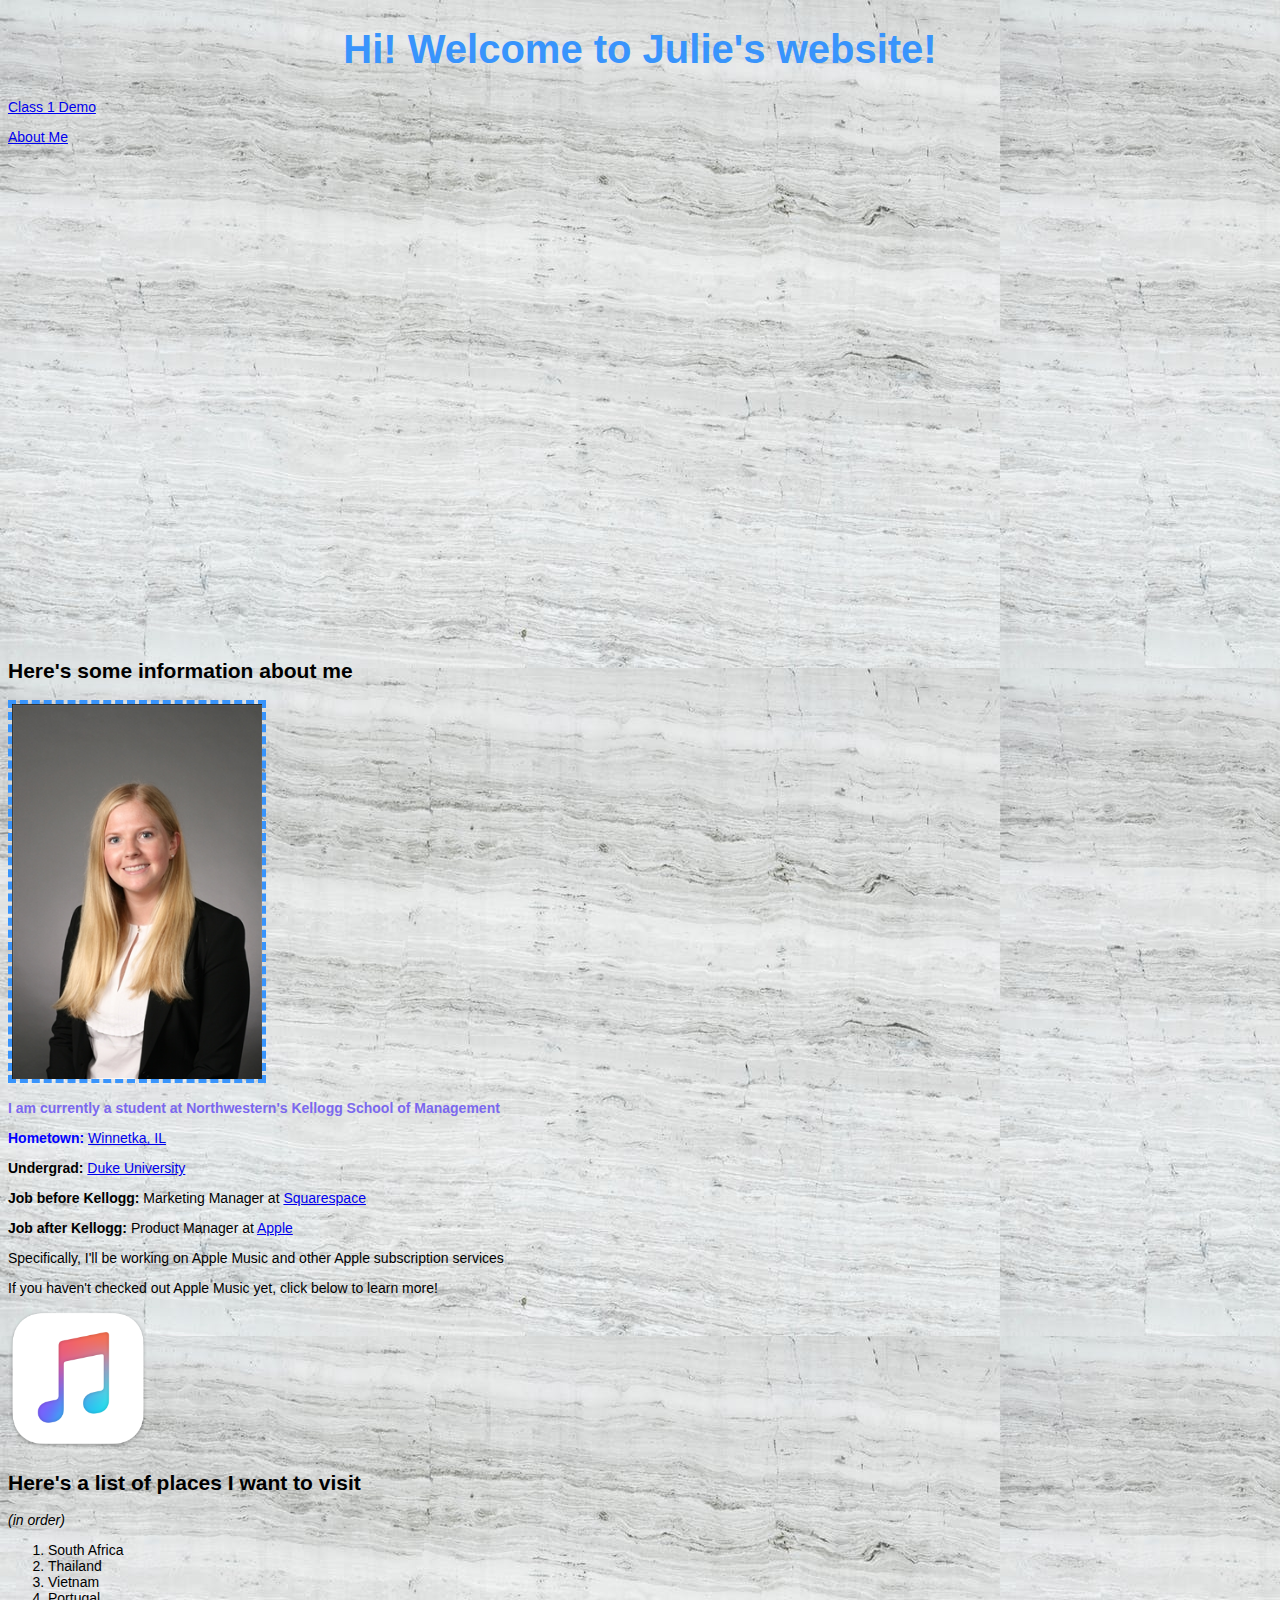
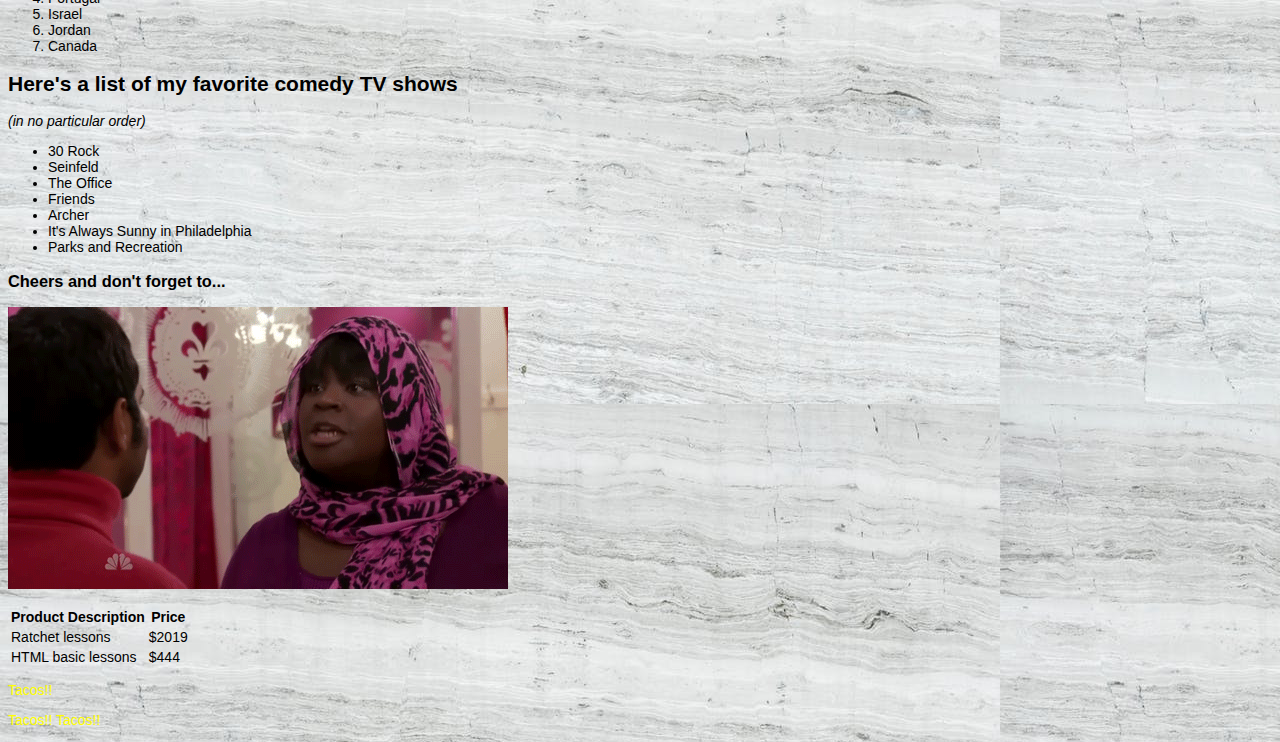
==== index.html @ c43ce9c9 "Class 2 Updates" ====
<!DOCTYPE html>
<html>
<head>
    <title>Julie's Website</title>
    <link rel="stylesheet" href="styles.css">
</head>
<body>
    <h1>Hi! Welcome to Julie's website!</h1> 
    <p>
            <a href="indexclass1.html">Class 1 Demo</a>
    </p>
    <p> 
        <a href="about.html">About Me</a>
    </p>
    <iframe src="https://giphy.com/embed/3o7WTqZqJNyoCLnqJW" width="480" height="480" frameBorder="0" class="giphy-embed" allowFullScreen></iframe><p><a href="https://giphy.com/gifs/friday-weekend-finally-3o7WTqZqJNyoCLnqJW"></a></p>
    <h2>Here's some information about me</h2>
    <img id="headshot" src="DE236109093(JEH5109).JPG">
    <div>
    <p id="first"> I am currently a student at Northwestern's Kellogg School of Management</p>
    <p id="second"> <strong>Hometown:</strong> <a href="https://en.wikipedia.org/wiki/Winnetka,_Illinois">Winnetka, IL</a></p>
    <p> <strong>Undergrad:</strong> <a href="https://en.wikipedia.org/wiki/Duke_University">Duke University</a></p>
    <p> <strong>Job before Kellogg:</strong> Marketing Manager at <a href="http://squarespace.com">Squarespace</a></p>
    <p> <strong>Job after Kellogg:</strong> Product Manager at <a href="http://apple.com">Apple</a></p></p>
    <p> Specifically, I'll be working on Apple Music and other Apple subscription services</p>
    <p>If you haven't checked out Apple Music yet, click below to learn more!</p>
    <p><a href="https://apple.com/music/"> <img id="apple" src="Apple-music-icon.png"></a></p>
    </div>
    <div>
    <h2>Here's a list of places I want to visit</h2>
    <p><em>(in order)</em></p>
    <ol>
        <li>South Africa</li>
        <li>Thailand</li>
        <li>Vietnam</li>
        <li>Portugal</li>
        <li>Israel</li>
        <li>Jordan</li>
        <li>Canada</li>
    </ol>
    <h2>Here's a list of my favorite comedy TV shows</h2>
    <p><em>(in no particular order)</em></p>
    <ul>
        <li>30 Rock</li>
        <li>Seinfeld</li>
        <li>The Office</li>
        <li>Friends</li>
        <li>Archer</li>
        <li>It's Always Sunny in Philadelphia</li>
        <li>Parks and Recreation</li>
    </ul>
    <h3> Cheers and don't forget to...</h3> <span><img src="treatyoself.gif"></span>
    </div>
    <div> <p>
    <table>
        <tr>
            <th>Product Description</th>
            <th>Price</th>
        </tr>
        <tr>
            <td>Ratchet lessons</td>
            <td>$2019</td>
        </tr>
        <tr>
                <td>HTML basic lessons</td>
                <td>$444</td>
            </tr>
    </table>
    </p>
    <p class="tacos">Tacos!!</p>
    <p class="tacos">Tacos!! Tacos!!</p>
    </div>
</body>
</html>
---- styles.css ----
/* here's how to do a comment */
body{
    font-family: Helvetica, sans-serif;
    font-size: 14px;
    background-image: url(pexels-photo-951240.jpeg);
    background-repeat: repeat;
}
h1{
    color: #3894fc;
    font-size: 40px;
    text-align: center;
    text-shadow: 1px; 
}
#first{
    color: #7B68EE;
    font-weight: bold;
}
#second{
    color: #0000FF;
}
#headshot{
    width: 250px;
    border-color: #3894fc;
    border-style: dashed; 
    border-width: 4px;
}
#apple{
    width: 140px;
}
p.tacos{
    color: yellow;
}
a:visited{
    color: #7B68EE;
}
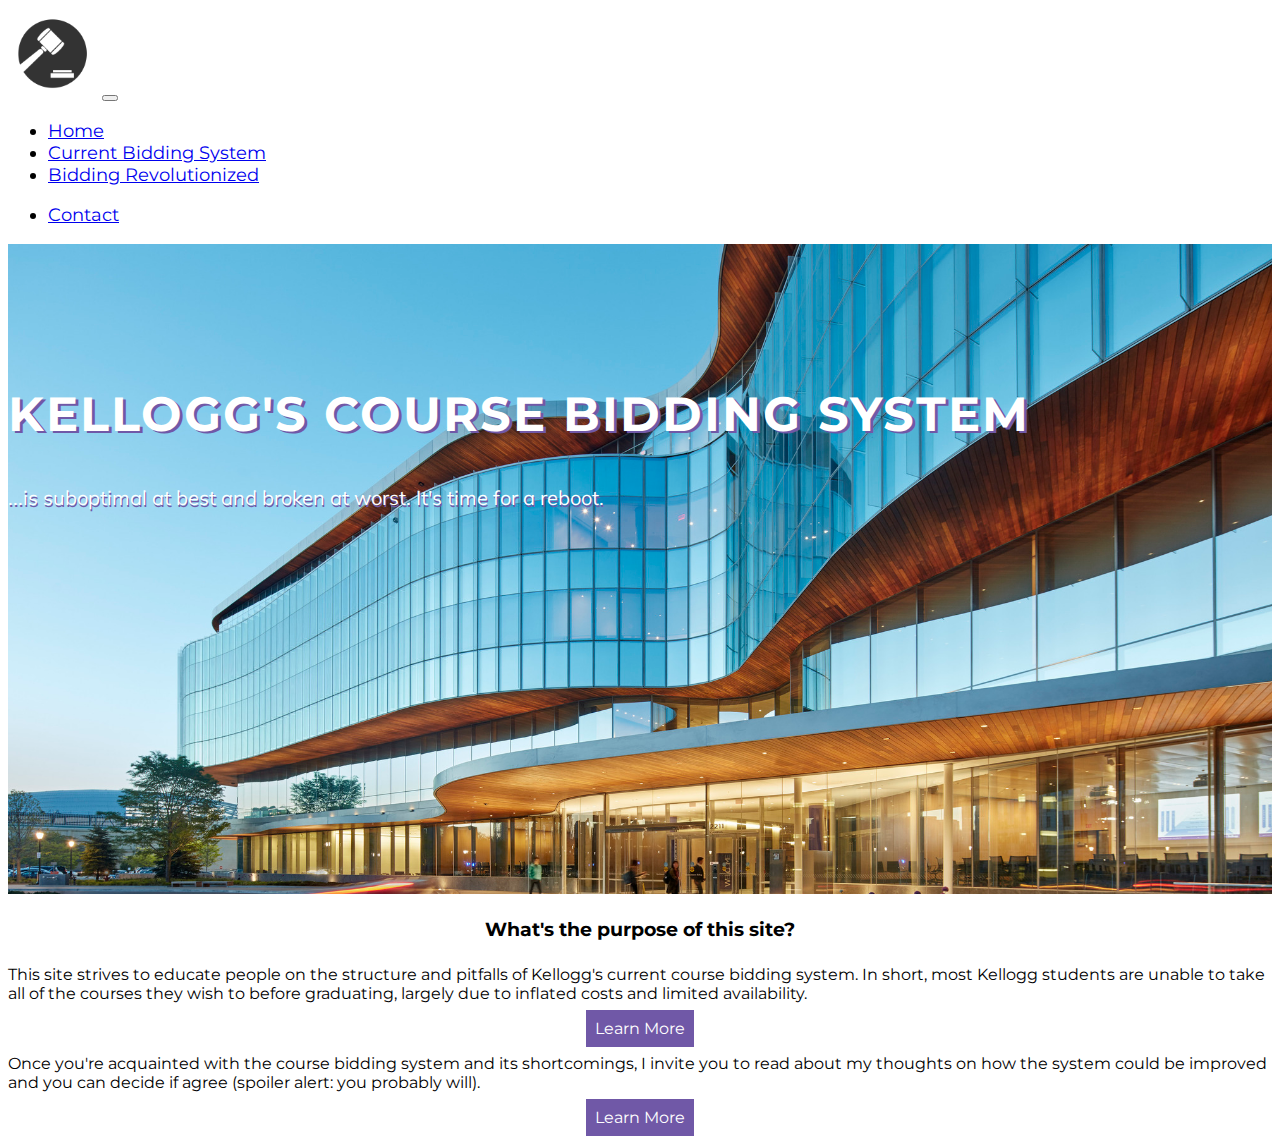
==== commit 25fc979a: "commit" ====
--- a/index.html
+++ b/index.html
@@ -1,73 +1,61 @@
-<!DOCTYPE html>
-<html>
+<!-- Julie's First KIEI 924 Project - Home Page -->
+<html lang="en">
 <head>
-    <title>Julie's Website</title>
-    <link rel="stylesheet" href="styles.css">
+    <meta charset="UTF-8">
+    <meta name="viewport" content="width=device-width, initial-scale=1.0">
+    <meta http-equiv="X-UA-Compatible" content="ie=edge">
+    <!-- Bootstrap CSS -->
+    <link rel="stylesheet" href="https://stackpath.bootstrapcdn.com/bootstrap/4.2.1/css/bootstrap.min.css" integrity="sha384-GJzZqFGwb1QTTN6wy59ffF1BuGJpLSa9DkKMp0DgiMDm4iYMj70gZWKYbI706tWS" crossorigin="anonymous">
+    <!-- Font Awesome -->
+    <link rel="stylesheet" href="https://use.fontawesome.com/releases/v5.7.0/css/all.css" integrity="sha384-lZN37f5QGtY3VHgisS14W3ExzMWZxybE1SJSEsQp9S+oqd12jhcu+A56Ebc1zFSJ" crossorigin="anonymous">
+    <!-- Google Fonts --> 
+    <link href="https://fonts.googleapis.com/css?family=Montserrat|Muli" rel="stylesheet">
+    <!-- Personal Style Sheet -->
+     <link rel="stylesheet" href="styles.css">
+     <title>Broken Bidding</title>
 </head>
 <body>
-    <h1>Hi! Welcome to Julie's website!</h1> 
-    <p>
-            <a href="indexclass1.html">Class 1 Demo</a>
-    </p>
-    <p> 
-        <a href="about.html">About Me</a>
-    </p>
-    <iframe src="https://giphy.com/embed/3o7WTqZqJNyoCLnqJW" width="480" height="480" frameBorder="0" class="giphy-embed" allowFullScreen></iframe><p><a href="https://giphy.com/gifs/friday-weekend-finally-3o7WTqZqJNyoCLnqJW"></a></p>
-    <h2>Here's some information about me</h2>
-    <img id="headshot" src="DE236109093(JEH5109).JPG">
-    <div>
-    <p id="first"> I am currently a student at Northwestern's Kellogg School of Management</p>
-    <p id="second"> <strong>Hometown:</strong> <a href="https://en.wikipedia.org/wiki/Winnetka,_Illinois">Winnetka, IL</a></p>
-    <p> <strong>Undergrad:</strong> <a href="https://en.wikipedia.org/wiki/Duke_University">Duke University</a></p>
-    <p> <strong>Job before Kellogg:</strong> Marketing Manager at <a href="http://squarespace.com">Squarespace</a></p>
-    <p> <strong>Job after Kellogg:</strong> Product Manager at <a href="http://apple.com">Apple</a></p></p>
-    <p> Specifically, I'll be working on Apple Music and other Apple subscription services</p>
-    <p>If you haven't checked out Apple Music yet, click below to learn more!</p>
-    <p><a href="https://apple.com/music/"> <img id="apple" src="Apple-music-icon.png"></a></p>
+    <div class="container-fluid">
+        <nav class="navbar navbar-expand-lg navbar-light">
+            <a class="navbar-brand" href="#">       <img src="auction_special_496515.png" alt="Gavel"></a>
+            <button class="navbar-toggler" type="button" data-toggle="collapse" data-target="#navbarSupportedContent" aria-controls="navbarSupportedContent" aria-expanded="false" aria-label="Toggle navigation">
+                <span class="navbar-toggler-icon"></span>
+            </button>
+        <div class="collapse navbar-collapse" id="navbarSupportedContent">
+            <ul class="navbar-nav mr-auto">
+                <li class="nav-item"><a class="nav-link" href="#">Home</a></li>
+                <li class="nav-item"><a class="nav-link" href="#">Current Bidding System</a></li>
+                <li class="nav-item"><a class="nav-link" href="#">Bidding Revolutionized</a></li>
+            </ul>
+            <ul class="navbar-nav ml-auto">
+                    <li class="nav-item"><a class="nav-link" href="#">Contact <i class="far fa-paper-plane"></i></a></li>
+            </ul>
+        </div>
+    </nav>
+</div>
+<div class="container-fluid">
+    <div class="jumbotron">
+        <h1 id="jumboheader">Kellogg's Course Bidding System</h1>
+        <p id="jumbobody">...is suboptimal at best and broken at worst. It's time for a reboot.</p>
+            
     </div>
-    <div>
-    <h2>Here's a list of places I want to visit</h2>
-    <p><em>(in order)</em></p>
-    <ol>
-        <li>South Africa</li>
-        <li>Thailand</li>
-        <li>Vietnam</li>
-        <li>Portugal</li>
-        <li>Israel</li>
-        <li>Jordan</li>
-        <li>Canada</li>
-    </ol>
-    <h2>Here's a list of my favorite comedy TV shows</h2>
-    <p><em>(in no particular order)</em></p>
-    <ul>
-        <li>30 Rock</li>
-        <li>Seinfeld</li>
-        <li>The Office</li>
-        <li>Friends</li>
-        <li>Archer</li>
-        <li>It's Always Sunny in Philadelphia</li>
-        <li>Parks and Recreation</li>
-    </ul>
-    <h3> Cheers and don't forget to...</h3> <span><img src="treatyoself.gif"></span>
+</div>
+<div class="card">
+    <div class="card-body">
+        <h3 class="h-center">What's the purpose of this site?</h3>
+        <div class="container-fluid">
+            <div class="row">
+                <div class="col-sm-6">
+                    <p>This site strives to educate people on the structure and pitfalls of Kellogg's current course bidding system. In short, most Kellogg students are unable to take all of the courses they wish to before graduating, largely due to inflated costs and limited availability.</p>
+                    <div class="center-pill"><span class="badge badge-pill badge-secondary"><a class="pill-white-center" href="page1.html">Learn More</a></span></div>
+                </div>
+                <div class="col-sm-6">
+                    <p>Once you're acquainted with the course bidding system and its shortcomings, I invite you to read about my thoughts on how the system could be improved and you can decide if agree (spoiler alert: you probably will).</p>
+                    <div class="center-pill"><span class="badge badge-pill badge-secondary"><a class="pill-white-center" href="page2.html">Learn More</a></span>
+                </div>
+            </div>
+        </div>
     </div>
-    <div> <p>
-    <table>
-        <tr>
-            <th>Product Description</th>
-            <th>Price</th>
-        </tr>
-        <tr>
-            <td>Ratchet lessons</td>
-            <td>$2019</td>
-        </tr>
-        <tr>
-                <td>HTML basic lessons</td>
-                <td>$444</td>
-            </tr>
-    </table>
-    </p>
-    <p class="tacos">Tacos!!</p>
-    <p class="tacos">Tacos!! Tacos!!</p>
-    </div>
+</div>
 </body>
 </html>--- a/styles.css
+++ b/styles.css
@@ -1,35 +1,65 @@
-/* here's how to do a comment */
-body{
-    font-family: Helvetica, sans-serif;
-    font-size: 14px;
-    background-image: url(pexels-photo-951240.jpeg);
-    background-repeat: repeat;
+body {
+    font-family: 'Montserrat', sans-serif;
 }
-h1{
-    color: #3894fc;
-    font-size: 40px;
+a.navbar-brand img{
+    width: 90px;
+    opacity: 0.8;
+}
+.jumbotron{
+    background-image: url(Glub2.jpg);
+    background-repeat: no-repeat;
+    background-size: cover;
+    background-position: center;
+    height: 550px;
+    padding-top: 100px;
+}
+#jumboheader{
+    color: white; 
+    letter-spacing: 2px;
+    text-transform: uppercase;
+    text-shadow: 3px 2px #7058a7;
+    font-size: 48px; 
+    font-weight: bold;
+    line-height: 1.6;
+
+}
+#jumbobody{
+    color: white;
+    font-size: 20px; 
+    font-family: 'Muli', sans-serif;
+    display: block;
+    text-shadow: 1px 2px #7058a7;
+}
+.navbar-nav {
+    font-size: 18px;
+}
+.h-center {
     text-align: center;
-    text-shadow: 1px; 
+    font-weight: bold;
+    line-height: 1.8;
 }
-#first{
-    color: #7B68EE;
-    font-weight: bold;
+.pill-white-center {
+    color: white;
+    text-align: center;
+    text-decoration: none;
 }
-#second{
-    color: #0000FF;
+.badge{
+    background-color:#7058a7; 
+    width: 100px;
+    height: 32px;
+    padding: 9px;
+
 }
-#headshot{
-    width: 250px;
-    border-color: #3894fc;
-    border-style: dashed; 
-    border-width: 4px;
+.center-pill {
+    margin-left: auto;
+    margin-right: auto;
+    text-align: center;
+
 }
-#apple{
-    width: 140px;
+.pill-white-center:hover {
+    text-decoration: none;
+    color: white;
 }
-p.tacos{
-    color: yellow;
+.pill-light{
+    background-color: #f0f5f5;
 }
-a:visited{
-    color: #7B68EE;
-}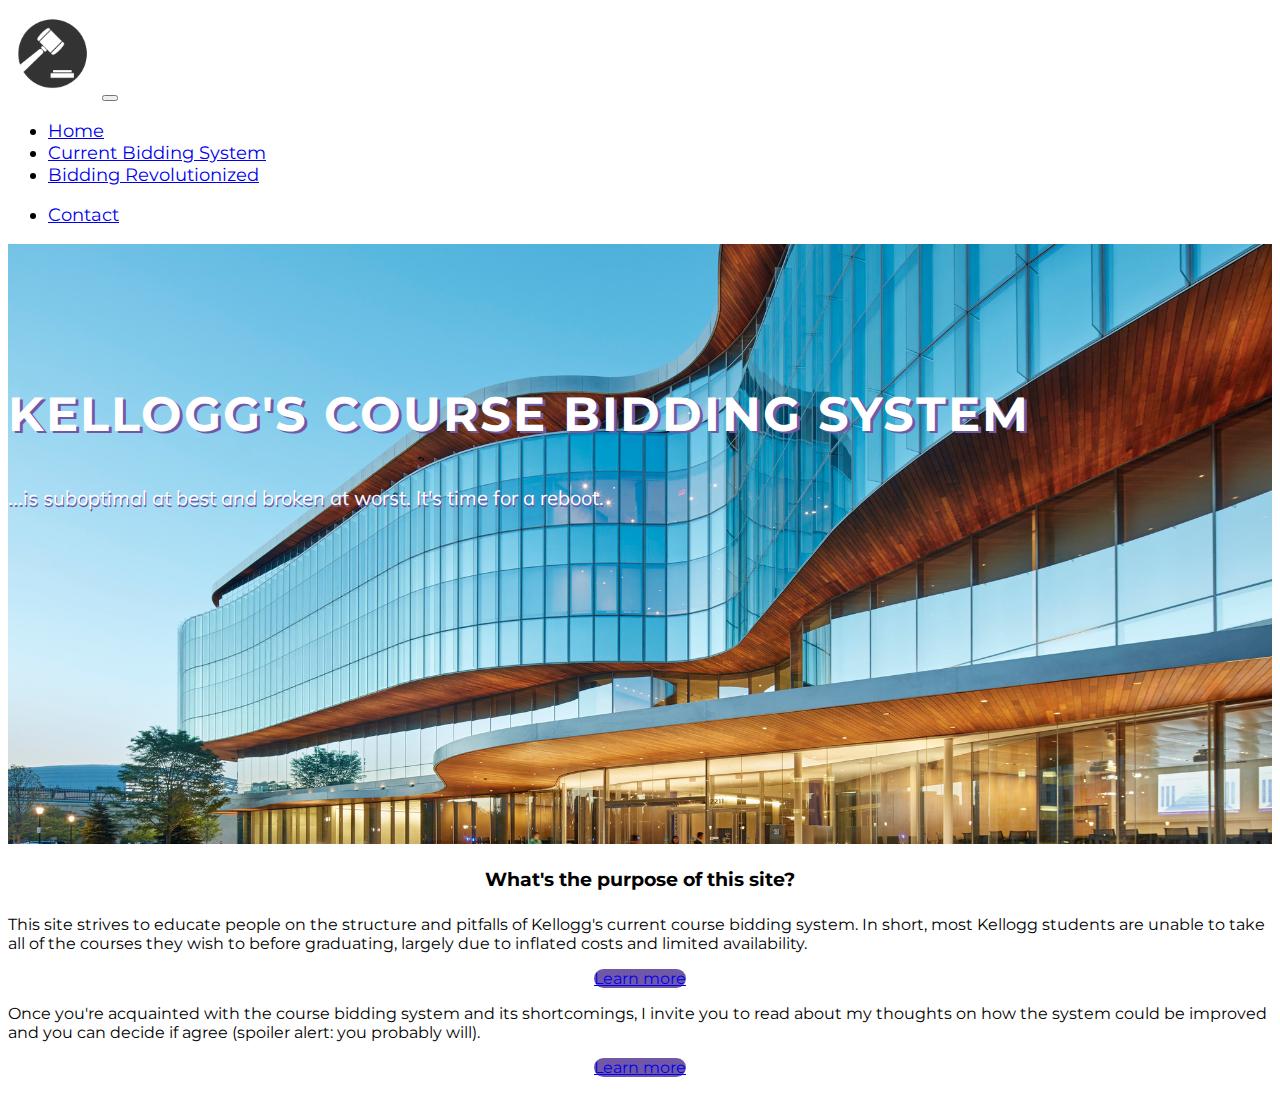
==== commit 1a77b996: "commit" ====
--- a/index.html
+++ b/index.html
@@ -28,7 +28,7 @@
                 <li class="nav-item"><a class="nav-link" href="#">Bidding Revolutionized</a></li>
             </ul>
             <ul class="navbar-nav ml-auto">
-                    <li class="nav-item"><a class="nav-link" href="#">Contact <i class="far fa-paper-plane"></i></a></li>
+                    <li class="nav-item"><a class="nav-link" href="contact.html">Contact <i class="far fa-paper-plane"></i></a></li>
             </ul>
         </div>
     </nav>
@@ -40,22 +40,22 @@
             
     </div>
 </div>
-<div class="card">
-    <div class="card-body">
-        <h3 class="h-center">What's the purpose of this site?</h3>
-        <div class="container-fluid">
-            <div class="row">
-                <div class="col-sm-6">
-                    <p>This site strives to educate people on the structure and pitfalls of Kellogg's current course bidding system. In short, most Kellogg students are unable to take all of the courses they wish to before graduating, largely due to inflated costs and limited availability.</p>
-                    <div class="center-pill"><span class="badge badge-pill badge-secondary"><a class="pill-white-center" href="page1.html">Learn More</a></span></div>
-                </div>
-                <div class="col-sm-6">
-                    <p>Once you're acquainted with the course bidding system and its shortcomings, I invite you to read about my thoughts on how the system could be improved and you can decide if agree (spoiler alert: you probably will).</p>
-                    <div class="center-pill"><span class="badge badge-pill badge-secondary"><a class="pill-white-center" href="page2.html">Learn More</a></span>
-                </div>
-            </div>
+<div class="container-fluid">
+    <div class="row">
+        <div class="col-sm-12">
+            <h3 class="h-center">What's the purpose of this site?</h3>
+        </div>
+    <div class="row">
+        <div class="col-sm-6">
+            <p>This site strives to educate people on the structure and pitfalls of Kellogg's current course bidding system. In short, most Kellogg students are unable to take all of the courses they wish to before graduating, largely due to inflated costs and limited availability.</p>
+            <p class="center-button"><a href="page1.html" class="btn btn-secondary">Learn more</a></p>
+        </div>
+        <div class="col-sm-6">
+            <p>Once you're acquainted with the course bidding system and its shortcomings, I invite you to read about my thoughts on how the system could be improved and you can decide if agree (spoiler alert: you probably will).</p>
+            <p class="center-button"><a href="page2.html" class="btn btn-secondary">Learn more</a></p>
         </div>
     </div>
 </div>
+
 </body>
 </html>--- a/styles.css
+++ b/styles.css
@@ -10,7 +10,7 @@
     background-repeat: no-repeat;
     background-size: cover;
     background-position: center;
-    height: 550px;
+    height: 500px;
     padding-top: 100px;
 }
 #jumboheader{
@@ -50,16 +50,19 @@
     padding: 9px;
 
 }
-.center-pill {
-    margin-left: auto;
-    margin-right: auto;
+.btn-secondary {
+    
     text-align: center;
-
+    background-color:#7058a7;
+    border-radius: 20px;
 }
-.pill-white-center:hover {
+.btn-secondary:hover {
     text-decoration: none;
     color: white;
 }
 .pill-light{
     background-color: #f0f5f5;
 }
+.center-button{
+    text-align: center;
+}
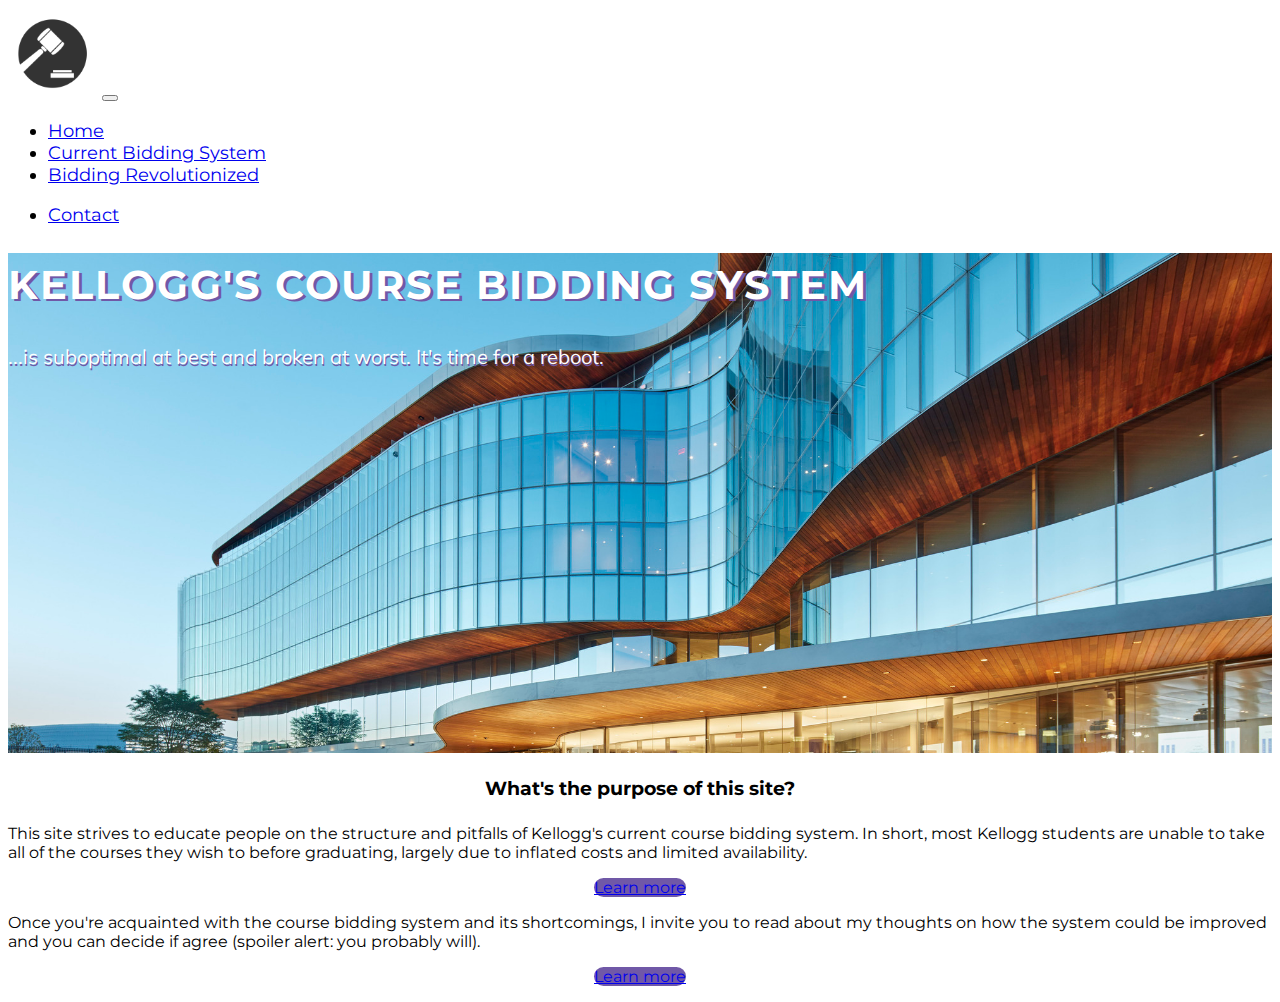
==== commit c3ebb034: "commit" ====
--- a/index.html
+++ b/index.html
@@ -56,6 +56,8 @@
         </div>
     </div>
 </div>
-
+<script src="https://code.jquery.com/jquery-3.3.1.slim.min.js" integrity="sha384-q8i/X+965DzO0rT7abK41JStQIAqVgRVzpbzo5smXKp4YfRvH+8abtTE1Pi6jizo" crossorigin="anonymous"></script>
+<script src="https://cdnjs.cloudflare.com/ajax/libs/popper.js/1.14.6/umd/popper.min.js" integrity="sha384-wHAiFfRlMFy6i5SRaxvfOCifBUQy1xHdJ/yoi7FRNXMRBu5WHdZYu1hA6ZOblgut" crossorigin="anonymous"></script>
+<script src="https://stackpath.bootstrapcdn.com/bootstrap/4.2.1/js/bootstrap.min.js" integrity="sha384-B0UglyR+jN6CkvvICOB2joaf5I4l3gm9GU6Hc1og6Ls7i6U/mkkaduKaBhlAXv9k" crossorigin="anonymous"></script>
 </body>
 </html>--- a/styles.css
+++ b/styles.css
@@ -11,14 +11,13 @@
     background-size: cover;
     background-position: center;
     height: 500px;
-    padding-top: 100px;
 }
 #jumboheader{
     color: white; 
     letter-spacing: 2px;
     text-transform: uppercase;
     text-shadow: 3px 2px #7058a7;
-    font-size: 48px; 
+    font-size: 40px; 
     font-weight: bold;
     line-height: 1.6;
 
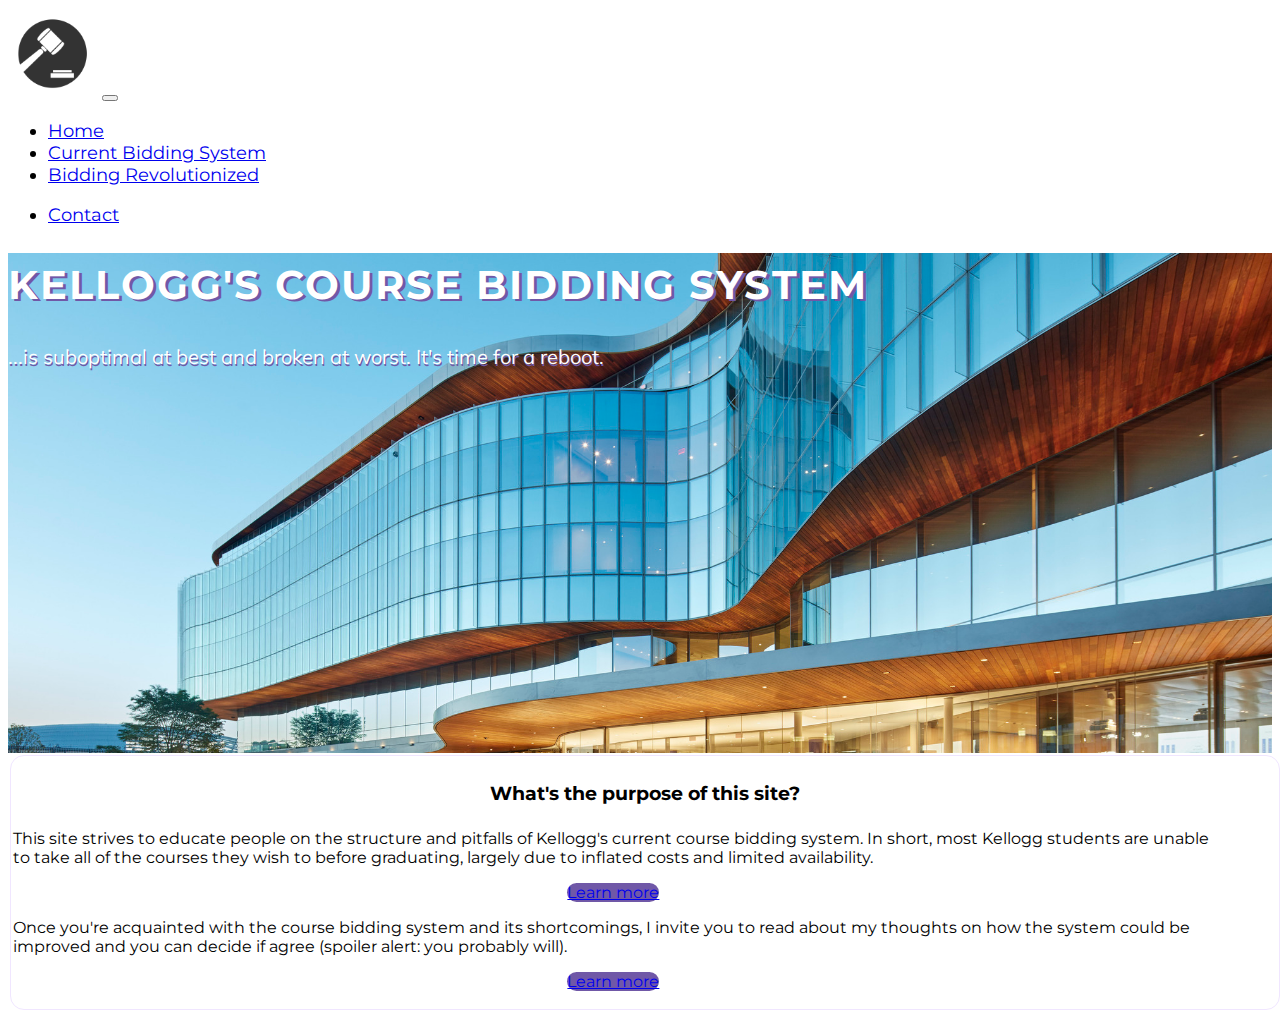
==== commit 90c0466a: "commit" ====
--- a/index.html
+++ b/index.html
@@ -40,21 +40,25 @@
             
     </div>
 </div>
+
 <div class="container-fluid">
+    <div class="card-body">
     <div class="row">
         <div class="col-sm-12">
             <h3 class="h-center">What's the purpose of this site?</h3>
         </div>
+    </div>
     <div class="row">
         <div class="col-sm-6">
-            <p>This site strives to educate people on the structure and pitfalls of Kellogg's current course bidding system. In short, most Kellogg students are unable to take all of the courses they wish to before graduating, largely due to inflated costs and limited availability.</p>
+            <p class="margin">This site strives to educate people on the structure and pitfalls of Kellogg's current course bidding system. In short, most Kellogg students are unable to take all of the courses they wish to before graduating, largely due to inflated costs and limited availability.</p>
             <p class="center-button"><a href="page1.html" class="btn btn-secondary">Learn more</a></p>
         </div>
         <div class="col-sm-6">
-            <p>Once you're acquainted with the course bidding system and its shortcomings, I invite you to read about my thoughts on how the system could be improved and you can decide if agree (spoiler alert: you probably will).</p>
+            <p class="margin">Once you're acquainted with the course bidding system and its shortcomings, I invite you to read about my thoughts on how the system could be improved and you can decide if agree (spoiler alert: you probably will).</p>
             <p class="center-button"><a href="page2.html" class="btn btn-secondary">Learn more</a></p>
         </div>
     </div>
+</div>
 </div>
 <script src="https://code.jquery.com/jquery-3.3.1.slim.min.js" integrity="sha384-q8i/X+965DzO0rT7abK41JStQIAqVgRVzpbzo5smXKp4YfRvH+8abtTE1Pi6jizo" crossorigin="anonymous"></script>
 <script src="https://cdnjs.cloudflare.com/ajax/libs/popper.js/1.14.6/umd/popper.min.js" integrity="sha384-wHAiFfRlMFy6i5SRaxvfOCifBUQy1xHdJ/yoi7FRNXMRBu5WHdZYu1hA6ZOblgut" crossorigin="anonymous"></script>
--- a/styles.css
+++ b/styles.css
@@ -65,3 +65,15 @@
 .center-button{
     text-align: center;
 }
+.col-sm-6{
+    width: 95%;
+}
+.card-body{
+    margin:2px;
+    padding:2px;
+    border-style: solid;
+    border-color:#f0e6ff;
+    border-width: 1px;
+    width: 100%; 
+    border-radius: 14px;
+}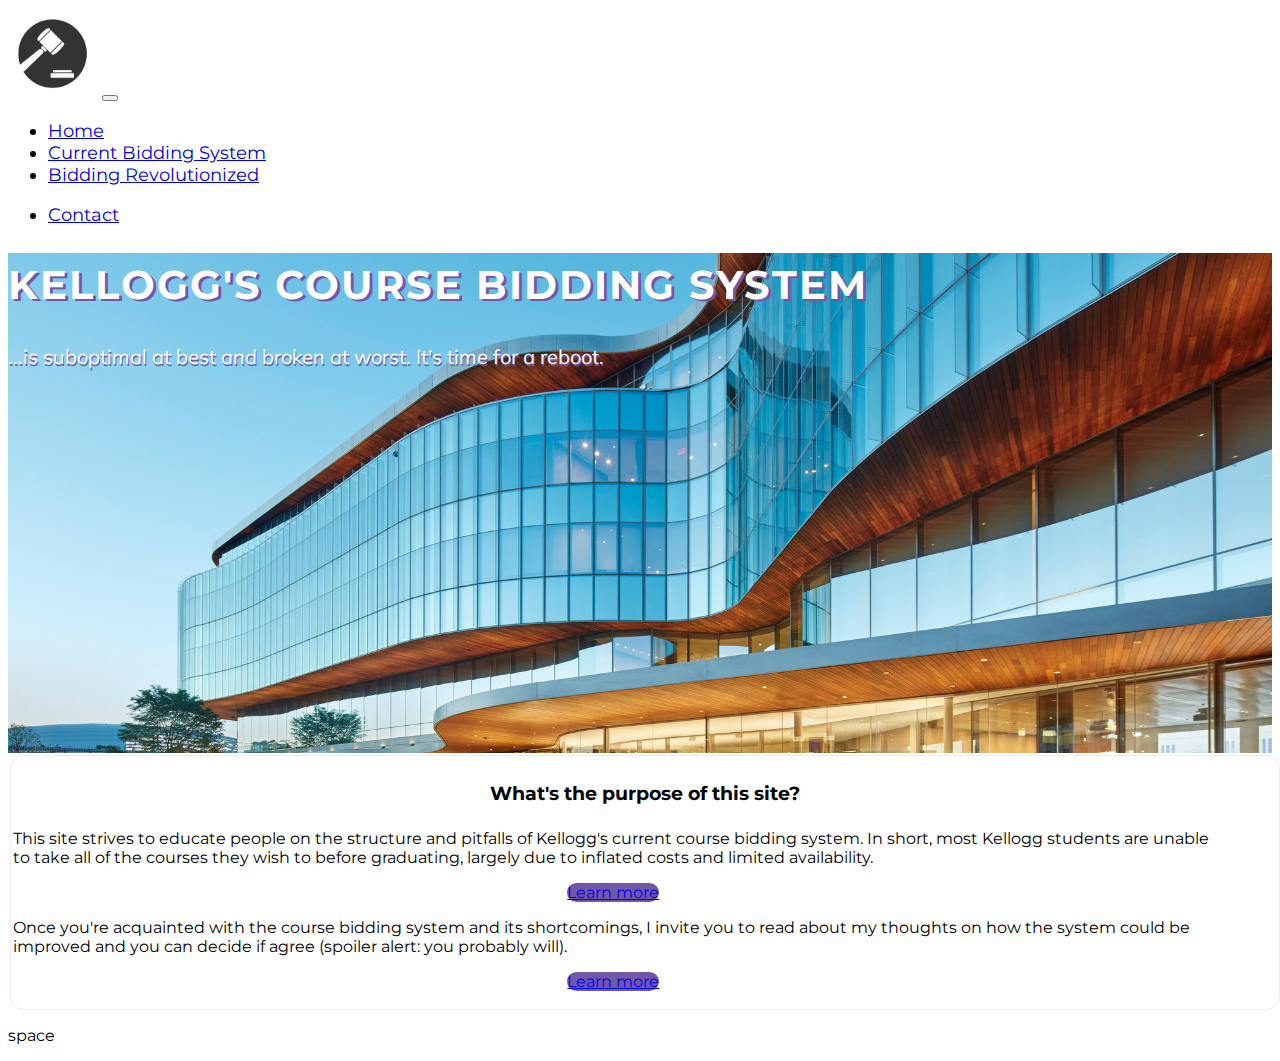
==== commit d0a8acfb: "commit" ====
--- a/index.html
+++ b/index.html
@@ -60,6 +60,7 @@
     </div>
 </div>
 </div>
+<div><p class="white">space</p></div>
 <script src="https://code.jquery.com/jquery-3.3.1.slim.min.js" integrity="sha384-q8i/X+965DzO0rT7abK41JStQIAqVgRVzpbzo5smXKp4YfRvH+8abtTE1Pi6jizo" crossorigin="anonymous"></script>
 <script src="https://cdnjs.cloudflare.com/ajax/libs/popper.js/1.14.6/umd/popper.min.js" integrity="sha384-wHAiFfRlMFy6i5SRaxvfOCifBUQy1xHdJ/yoi7FRNXMRBu5WHdZYu1hA6ZOblgut" crossorigin="anonymous"></script>
 <script src="https://stackpath.bootstrapcdn.com/bootstrap/4.2.1/js/bootstrap.min.js" integrity="sha384-B0UglyR+jN6CkvvICOB2joaf5I4l3gm9GU6Hc1og6Ls7i6U/mkkaduKaBhlAXv9k" crossorigin="anonymous"></script>
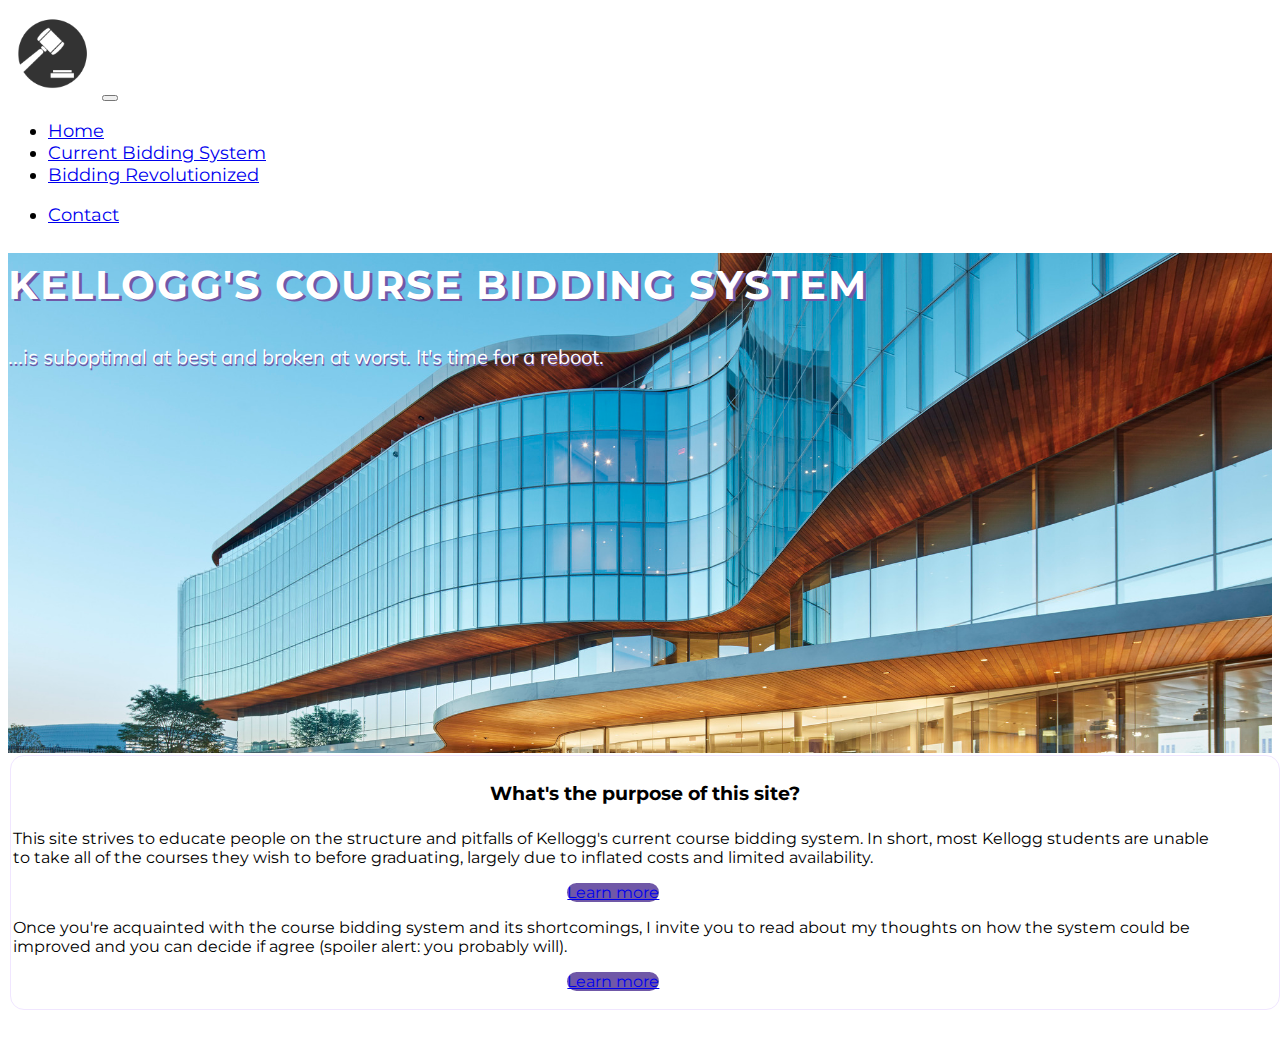
==== commit 2ba01053: "Update index.html" ====
--- a/index.html
+++ b/index.html
@@ -23,9 +23,9 @@
             </button>
         <div class="collapse navbar-collapse" id="navbarSupportedContent">
             <ul class="navbar-nav mr-auto">
-                <li class="nav-item"><a class="nav-link" href="#">Home</a></li>
-                <li class="nav-item"><a class="nav-link" href="#">Current Bidding System</a></li>
-                <li class="nav-item"><a class="nav-link" href="#">Bidding Revolutionized</a></li>
+                <li class="nav-item"><a class="nav-link" href="index.html">Home</a></li>
+                <li class="nav-item"><a class="nav-link" href="page1.html">Current Bidding System</a></li>
+                <li class="nav-item"><a class="nav-link" href="page2.html">Bidding Revolutionized</a></li>
             </ul>
             <ul class="navbar-nav ml-auto">
                     <li class="nav-item"><a class="nav-link" href="contact.html">Contact <i class="far fa-paper-plane"></i></a></li>
--- a/styles.css
+++ b/styles.css
@@ -76,4 +76,7 @@
     border-width: 1px;
     width: 100%; 
     border-radius: 14px;
+}
+.white{
+    color:white;
 }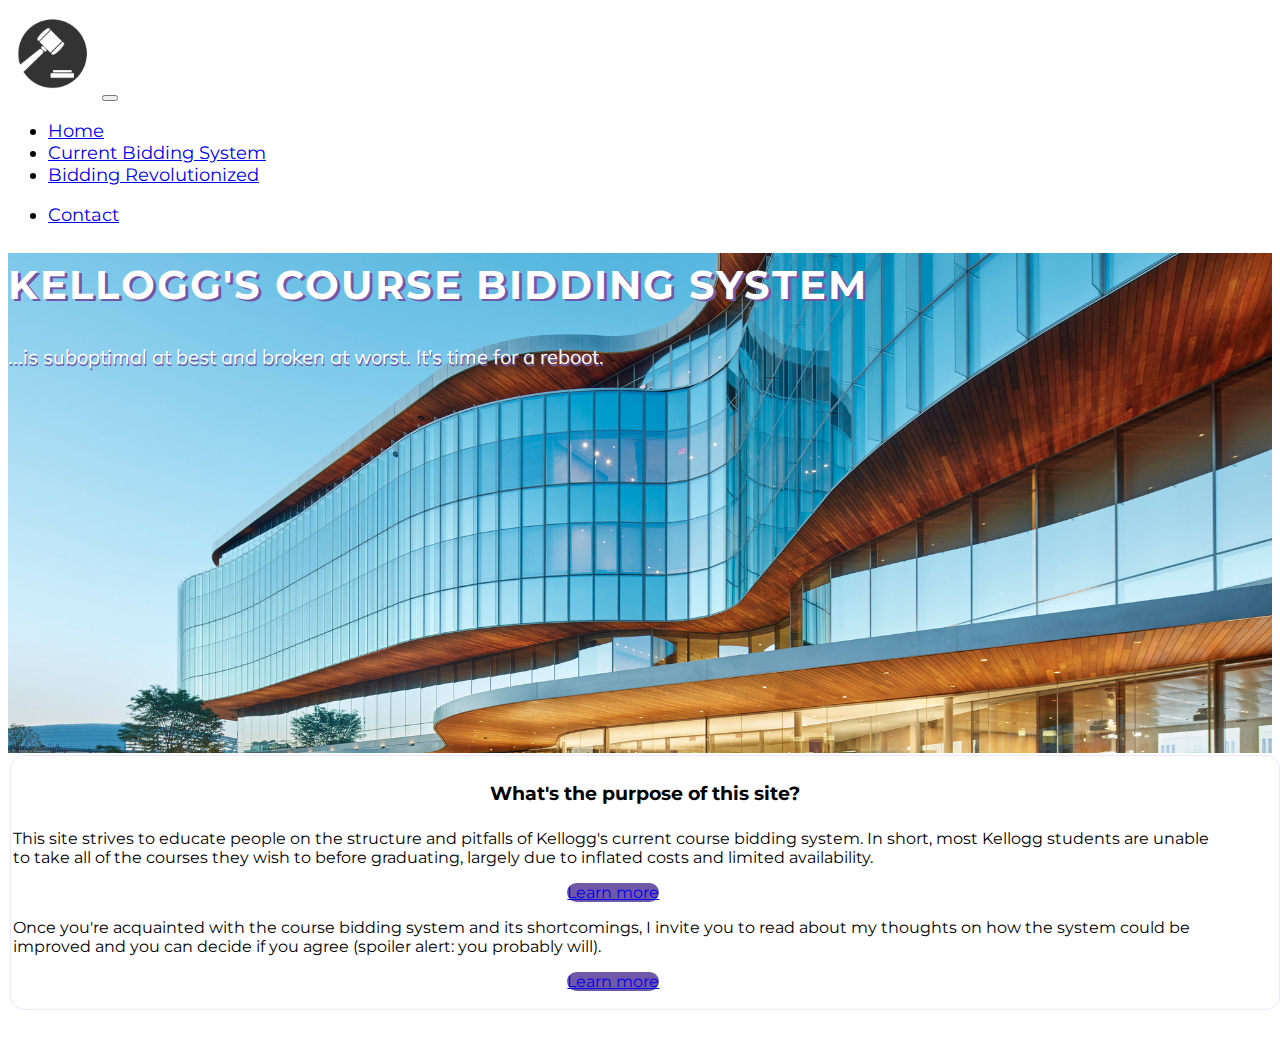
==== commit 6f1c59b0: "Update index.html" ====
--- a/index.html
+++ b/index.html
@@ -54,7 +54,7 @@
             <p class="center-button"><a href="page1.html" class="btn btn-secondary">Learn more</a></p>
         </div>
         <div class="col-sm-6">
-            <p class="margin">Once you're acquainted with the course bidding system and its shortcomings, I invite you to read about my thoughts on how the system could be improved and you can decide if agree (spoiler alert: you probably will).</p>
+            <p class="margin">Once you're acquainted with the course bidding system and its shortcomings, I invite you to read about my thoughts on how the system could be improved and you can decide if you agree (spoiler alert: you probably will).</p>
             <p class="center-button"><a href="page2.html" class="btn btn-secondary">Learn more</a></p>
         </div>
     </div>
